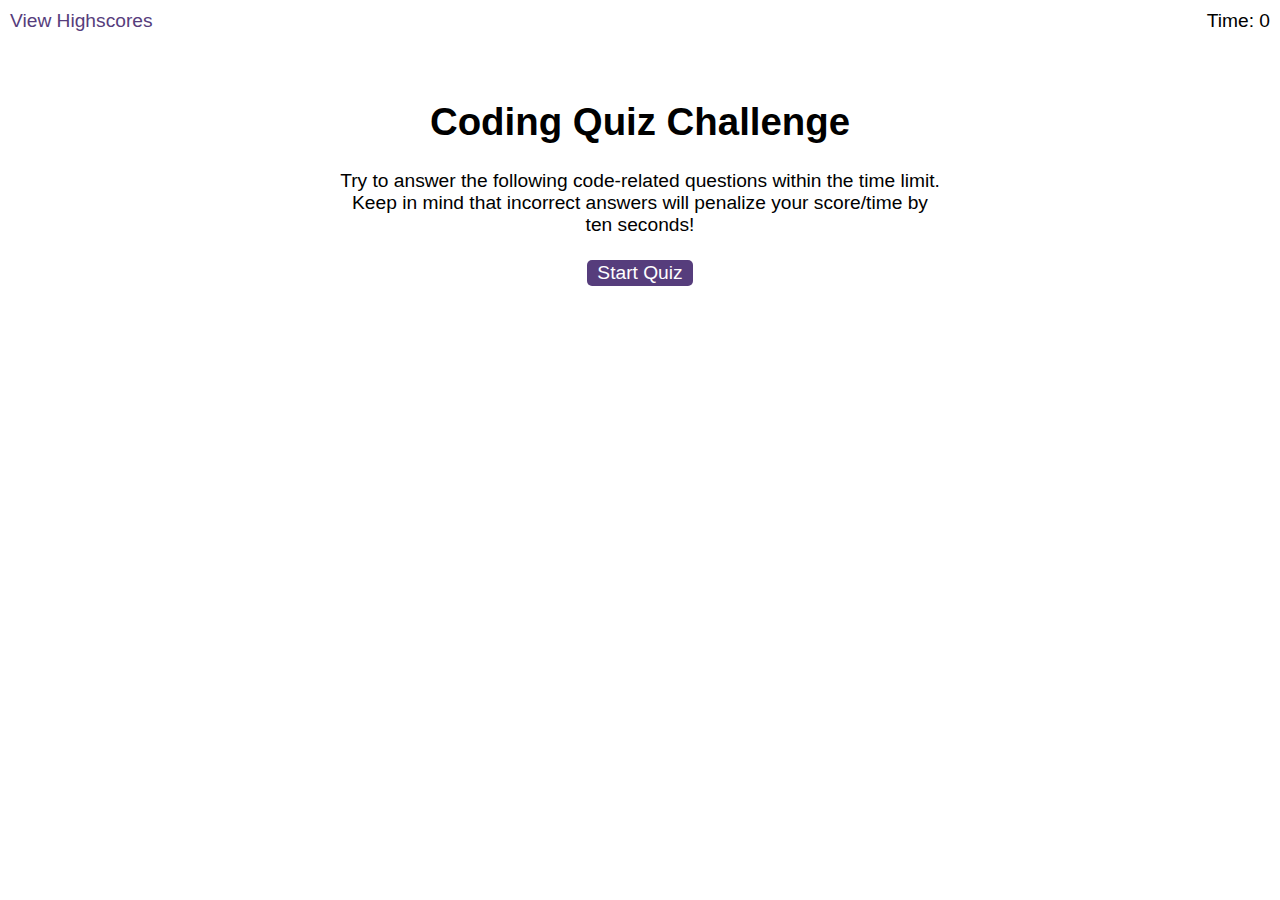
==== real/index.html @ 4c0e0d4a "added js files and moved code into my 'real' fplder that my cpde will be stored in, rather than the " ====
<!DOCTYPE html>
<html lang="en-gb">
  <head>
    <meta charset="UTF-8" />
    <meta name="viewport" content="width=device-width, initial-scale=1.0" />
    <meta http-equiv="X-UA-Compatible" content="ie=edge" />
    <title>Coding Quiz</title>

    <link rel="stylesheet" href="./assets/css/styles.css" />
  </head>

  <body>
    <div class="scores"><a href="highscores.html">View Highscores</a></div>

    <div class="timer">Time: <span id="time">0</span></div>

    <div class="wrapper">
      <div id="start-screen" class="start">
        <h1>Coding Quiz Challenge</h1>
        <p>
          Try to answer the following code-related questions within the time
          limit. Keep in mind that incorrect answers will penalize your
          score/time by ten seconds!
        </p>
        <button id="start">Start Quiz</button>
      </div>

      <div id="questions" class="hide">
        <h2 id="question-title"></h2>
        <div id="choices" class="choices"></div>
      </div>

      <div id="end-screen" class="hide">
        <h2>All done!</h2>
        <p>Your final score is <span id="final-score"></span>.</p>
        <p>
          Enter initials: <input type="text" id="initials" max="3" />
          <button id="submit">Submit</button>
        </p>
      </div>

      <div id="feedback" class="feedback hide"></div>
    </div>

    <script src="./assets/js/questions.js"></script>
    <script src="./assets/js/logic.js"></script>
  </body>
</html>
---- real/assets/css/styles.css ----
body {
  font-family: Arial;
  font-size: 120%;
}

a {
  color: #563d7c;
  text-decoration: none;
  transition: color 0.1s;
}

a:hover {
  color: #8570a5;
}

button {
  display: inline-block;
  margin: 5px;
  cursor: pointer;
  font-size: 100%;
  background-color: #563d7c;
  border-radius: 5px;
  padding: 2px 10px;
  color: white;
  border: 0;
  transition: background-color 0.1s;
}

button:hover {
  background-color: #8570a5;
}

.choices button {
  display: block;
}

input[type="text"] {
  font-size: 100%;
}

ol {
  padding-left: 0px;
  max-height: 400px;
  overflow: auto;
}

li {
  padding: 5px;
  list-style: decimal inside none;
}

li:nth-child(odd) {
  background-color: #f3edfc;
}

.wrapper {
  margin: 100px auto 0 auto;
  max-width: 600px;
}

.hide {
  display: none;
}

.start {
  text-align: center;
}

.scores {
  position: absolute;
  top: 10px;
  left: 10px;
}

.feedback {
  font-style: italic;
  font-size: 120%;
  margin-top: 20px;
  padding-top: 10px;
  color: gray;
  border-top: 2px solid #ccc;
}

.timer {
  position: absolute;
  top: 10px;
  right: 10px;
}
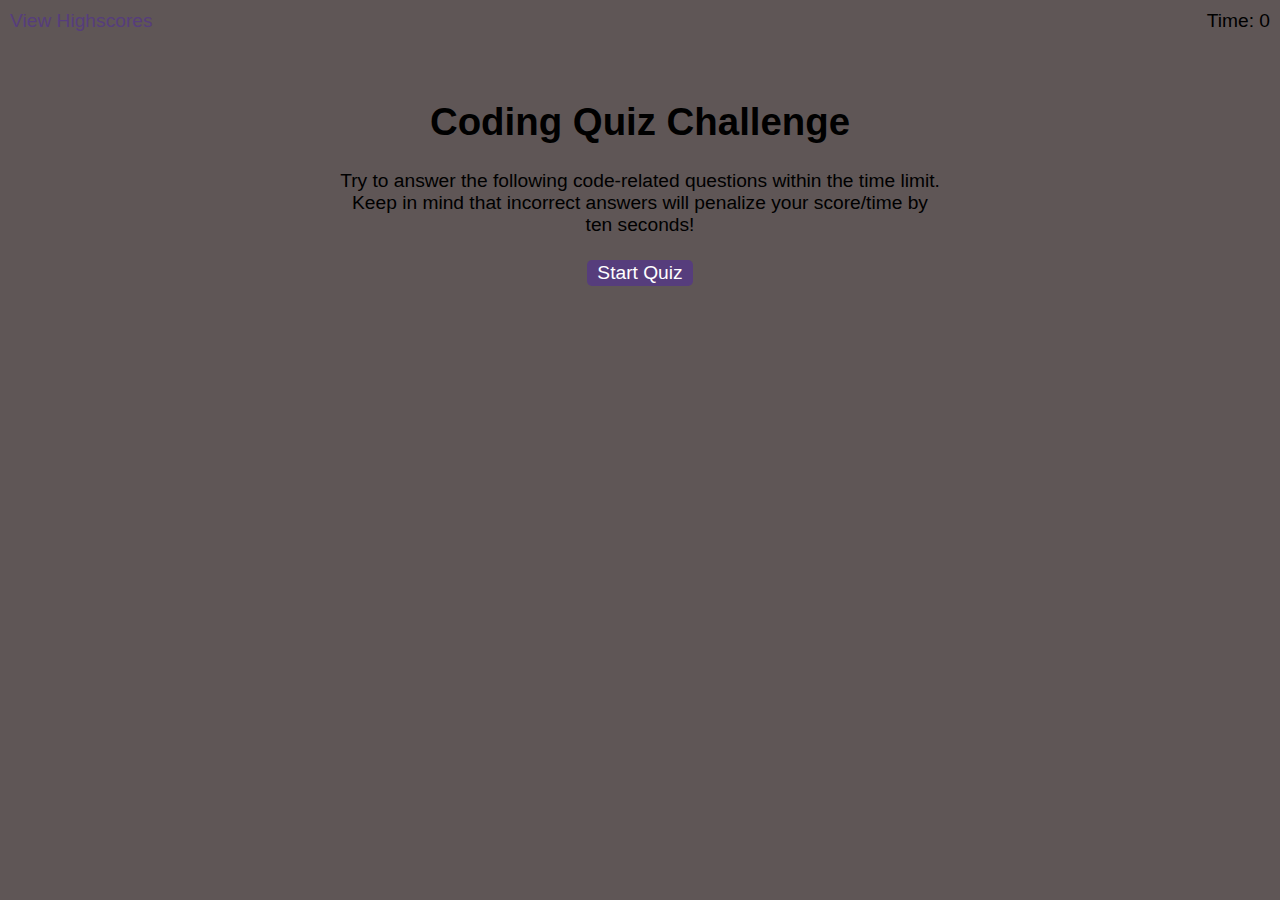
==== commit bfb1f696: "sorted out the score and percentage on  end screen, but its still not showing correct answers as act" ====
--- a/real/index.html
+++ b/real/index.html
@@ -32,8 +32,9 @@
 
       <div id="end-screen" class="hide">
         <h2>All done!</h2>
-        <p>Your final score is <span id="final-score"></span>.</p>
+        <p>Your final percentage score is <span id="pct-score"></span></p>
         <p>
+        <p>You got <span id="num-score"></span>.</p>
           Enter initials: <input type="text" id="initials" max="3" />
           <button id="submit">Submit</button>
         </p>
--- a/real/assets/css/styles.css
+++ b/real/assets/css/styles.css
@@ -1,6 +1,8 @@
 body {
   font-family: Arial;
   font-size: 120%;
+  background-color: rgb(95, 86, 86);
+  
 }
 
 a {
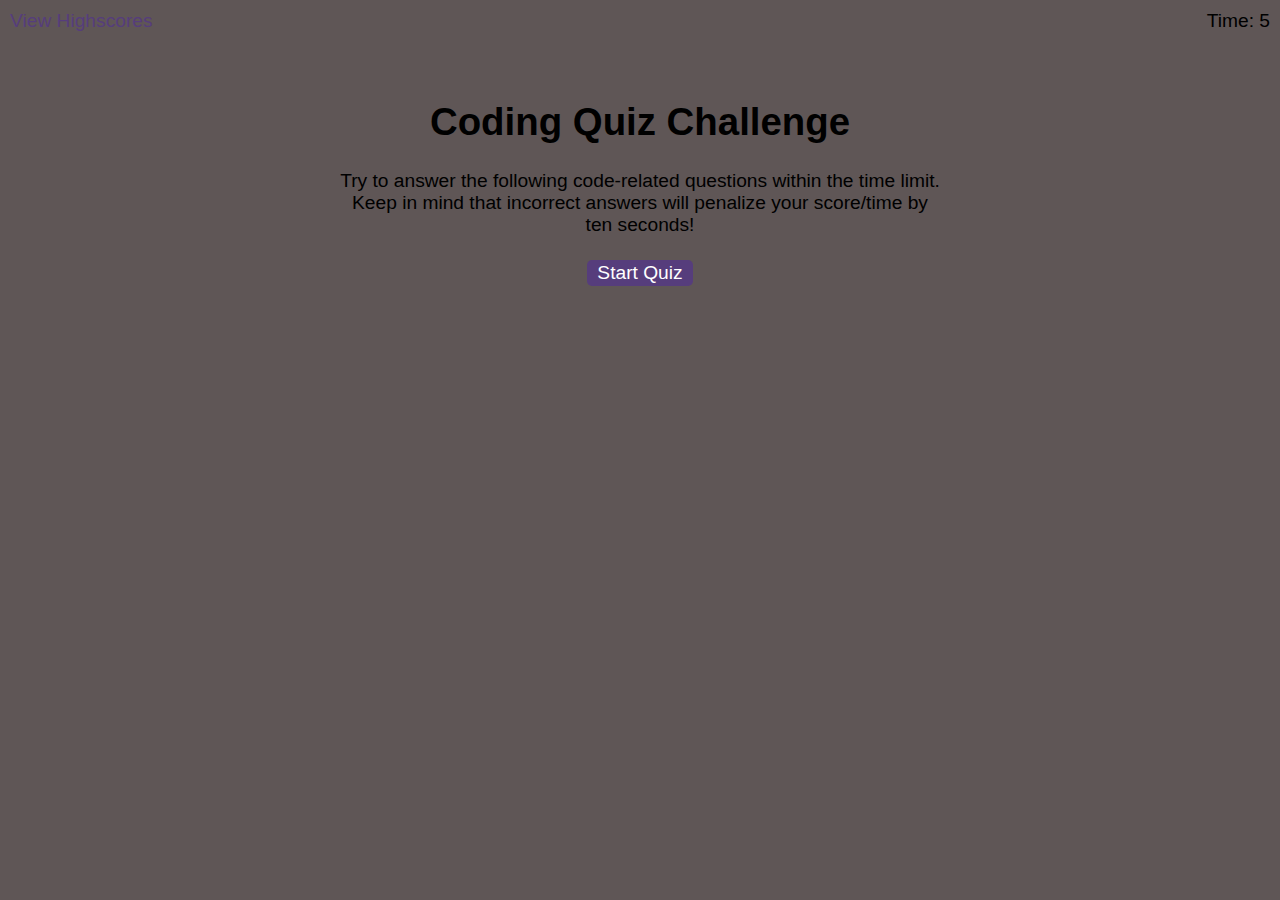
==== commit c1e5ad8a: "seeing time remaining in local storage but need it to be on webpage" ====
--- a/real/index.html
+++ b/real/index.html
@@ -12,7 +12,7 @@
   <body>
     <div class="scores"><a href="highscores.html">View Highscores</a></div>
 
-    <div class="timer">Time: <span id="time">0</span></div>
+    <div class="timer">Time: <span id="time">5</span></div>
 
     <div class="wrapper">
       <div id="start-screen" class="start">
@@ -35,6 +35,7 @@
         <p>Your final percentage score is <span id="pct-score"></span></p>
         <p>
         <p>You got <span id="num-score"></span>.</p>
+        <p>You had <span id="time-score"></span> seconds remaining.</p>
           Enter initials: <input type="text" id="initials" max="3" />
           <button id="submit">Submit</button>
         </p>
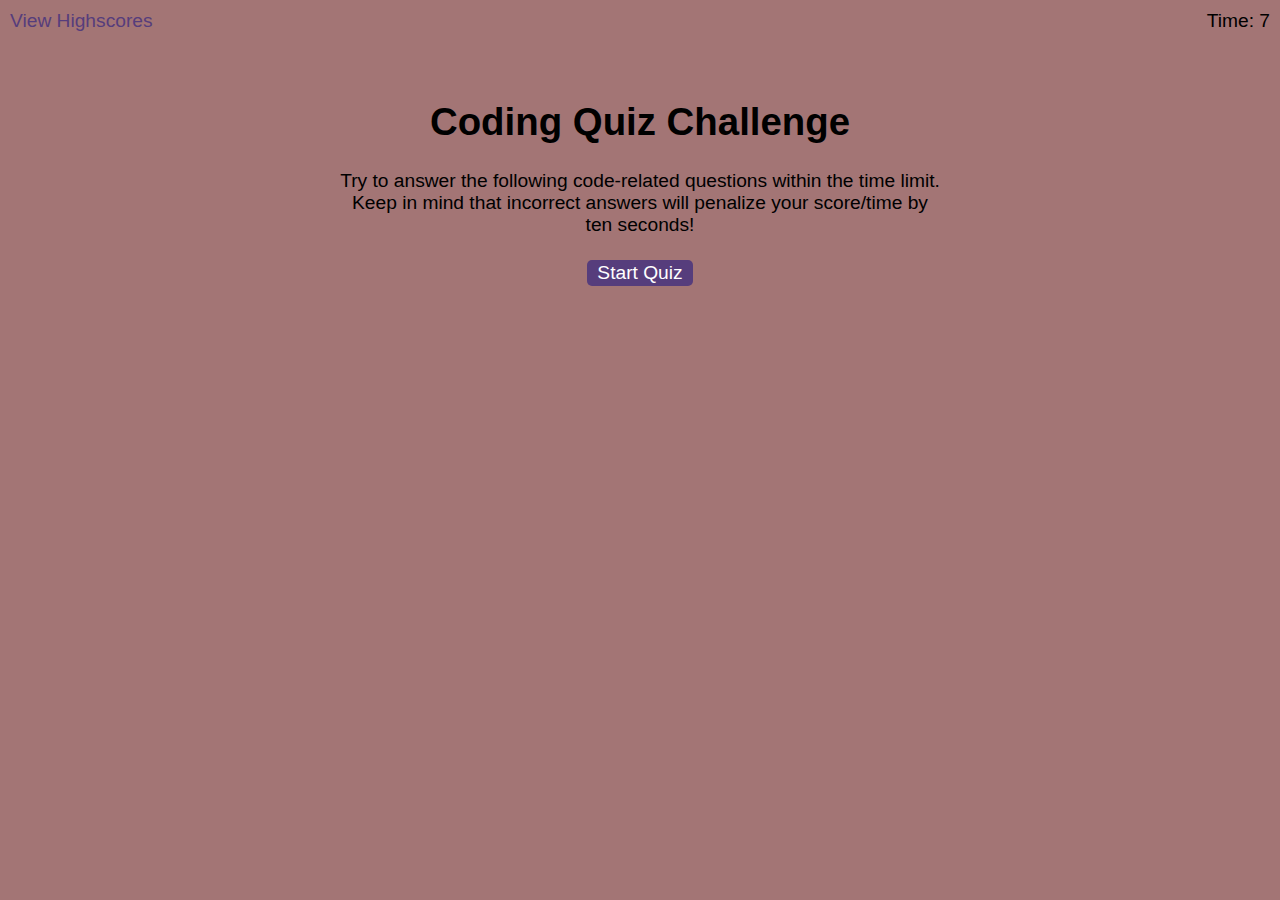
==== commit 96b3673f: "css was updated on colour for personal eyesight reasons while working,,,, js updates: finally got ti" ====
--- a/real/index.html
+++ b/real/index.html
@@ -12,7 +12,7 @@
   <body>
     <div class="scores"><a href="highscores.html">View Highscores</a></div>
 
-    <div class="timer">Time: <span id="time">5</span></div>
+    <div class="timer">Time: <span id="seconds-counting-down">7</span></div>
 
     <div class="wrapper">
       <div id="start-screen" class="start">
@@ -32,9 +32,9 @@
 
       <div id="end-screen" class="hide">
         <h2>All done!</h2>
-        <p>Your final percentage score is <span id="pct-score"></span></p>
+        <p>Your final percentage score is <span id="pct-score"></span>.</p>
         <p>
-        <p>You got <span id="num-score"></span>.</p>
+        <p>You got <span id="num-score"></span></p>
         <p>You had <span id="time-score"></span> seconds remaining.</p>
           Enter initials: <input type="text" id="initials" max="3" />
           <button id="submit">Submit</button>
--- a/real/assets/css/styles.css
+++ b/real/assets/css/styles.css
@@ -1,7 +1,7 @@
 body {
   font-family: Arial;
   font-size: 120%;
-  background-color: rgb(95, 86, 86);
+  background-color: rgb(163, 117, 117);
   
 }
 
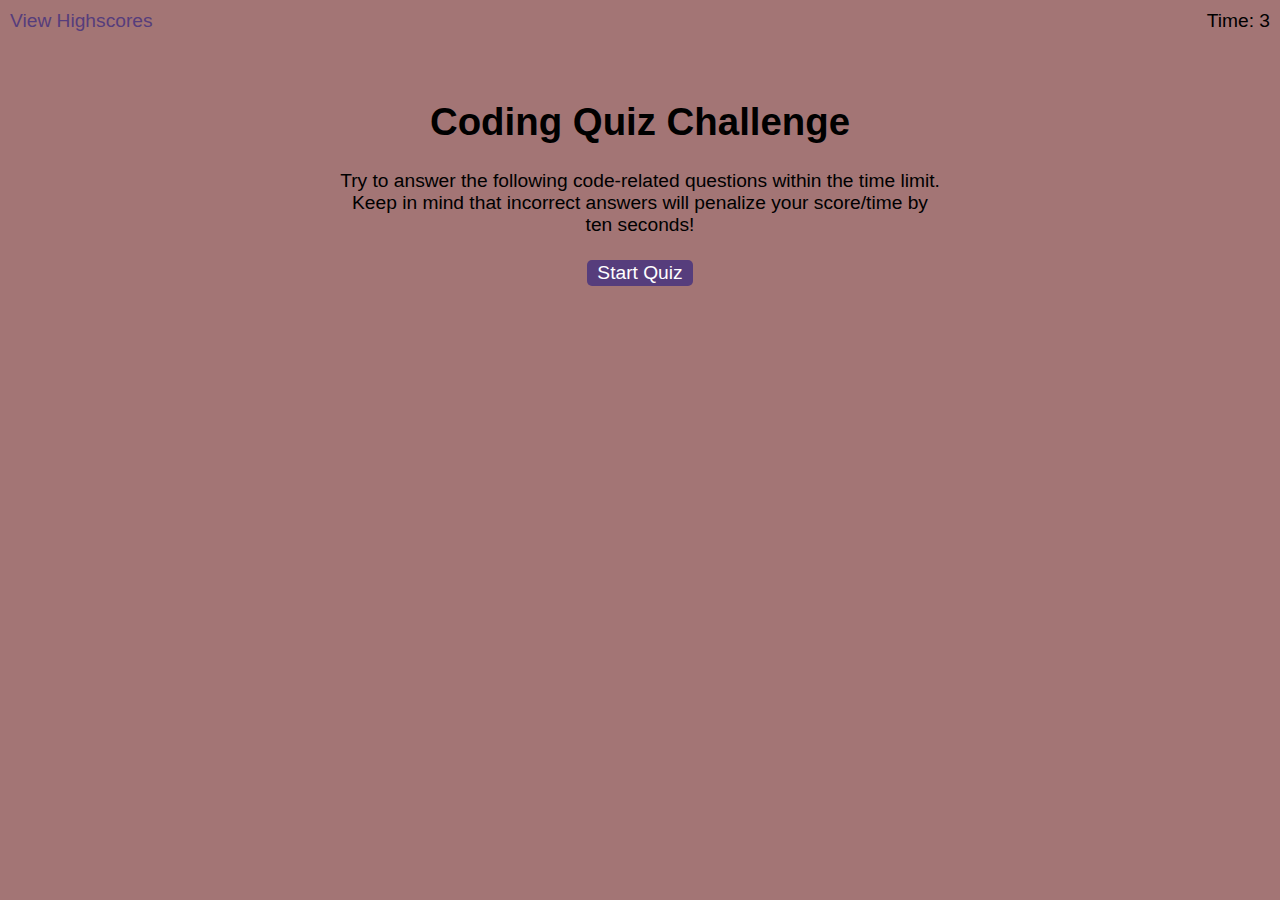
==== commit cca18b20: "fixed the long percentage score so it only goes to the 1st decimal point" ====
--- a/real/index.html
+++ b/real/index.html
@@ -12,7 +12,9 @@
   <body>
     <div class="scores"><a href="highscores.html">View Highscores</a></div>
 
-    <div class="timer">Time: <span id="seconds-counting-down">7</span></div>
+    <div class="timer">Time: <span id="seconds-counting-down">
+      <span id="timeAllowed"></span>
+    </span></div>
 
     <div class="wrapper">
       <div id="start-screen" class="start">
@@ -39,9 +41,12 @@
           Enter initials: <input type="text" id="initials" max="3" />
           <button id="submit">Submit</button>
         </p>
+        <div id="submitted" class="submitted hide"></div>
       </div>
 
       <div id="feedback" class="feedback hide"></div>
+
+      
     </div>
 
     <script src="./assets/js/questions.js"></script>
--- a/real/assets/css/styles.css
+++ b/real/assets/css/styles.css
@@ -79,7 +79,16 @@
   font-size: 120%;
   margin-top: 20px;
   padding-top: 10px;
-  color: gray;
+  color: rgb(255, 255, 255);
+  border-top: 2px solid #ccc;
+}
+
+.submitted {
+  font-style: italic;
+  font-size: 120%;
+  margin-top: 2px;
+  padding-top: 10px;
+  color: rgb(255, 255, 255);
   border-top: 2px solid #ccc;
 }
 
@@ -88,3 +97,25 @@
   top: 10px;
   right: 10px;
 }
+
+#highscores-table {
+  width: 100%;
+  position: relative;
+  table-layout: fixed;
+}
+
+#highscores-body {
+  position: relative;
+  text-align: center;
+  justify-content: center;
+}
+
+#highscores-table th {
+  border-bottom: 1px solid;
+  border-color: #f3edfc;
+}
+
+#highscores-table td {
+  border-bottom: 1px solid;
+  border-color: #f3edfc;
+}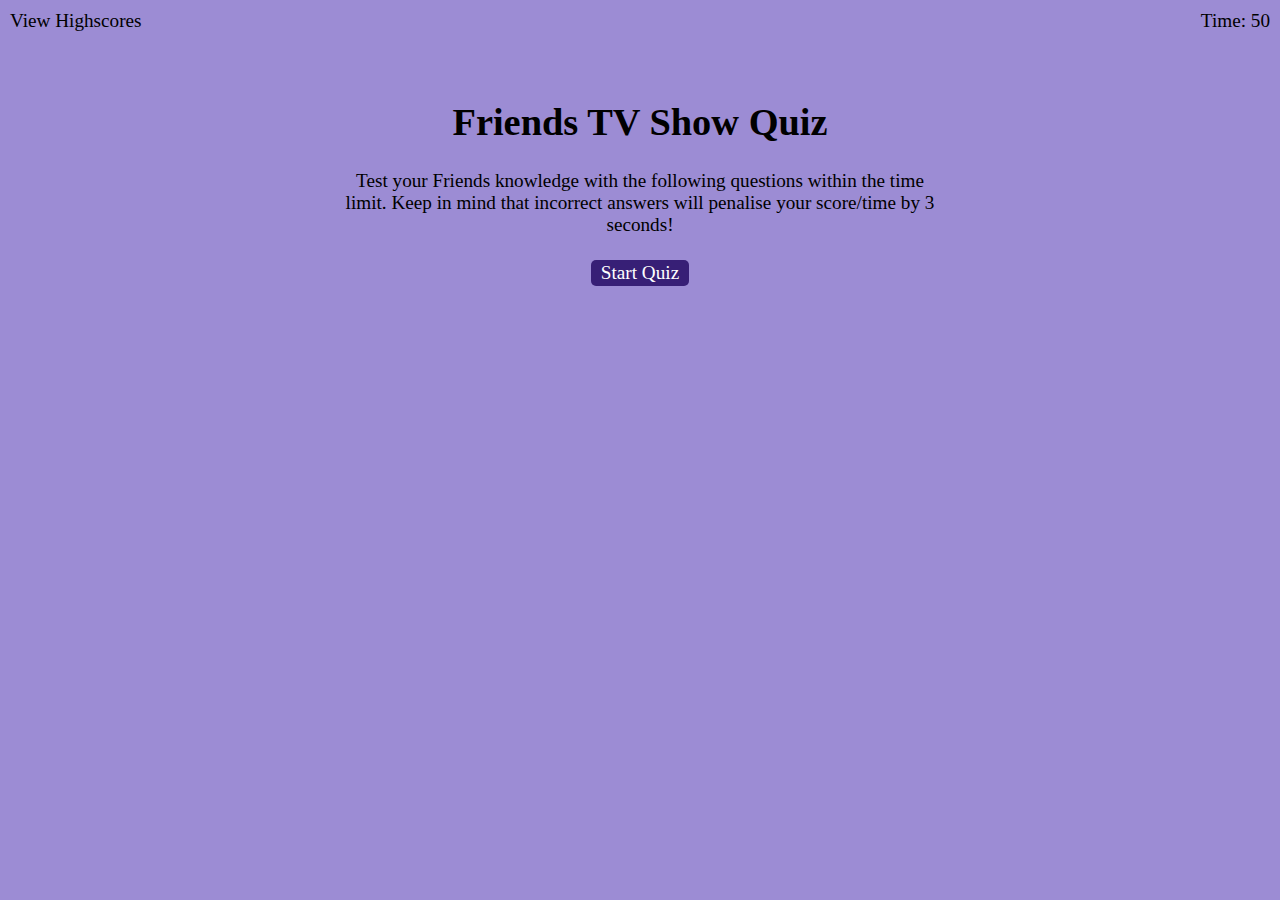
==== commit fb56fbdf: "updated css" ====
--- a/real/index.html
+++ b/real/index.html
@@ -18,11 +18,11 @@
 
     <div class="wrapper">
       <div id="start-screen" class="start">
-        <h1>Coding Quiz Challenge</h1>
+        <h1>Friends TV Show Quiz</h1>
         <p>
-          Try to answer the following code-related questions within the time
-          limit. Keep in mind that incorrect answers will penalize your
-          score/time by ten seconds!
+          Test your Friends knowledge with the following questions within the time
+          limit. Keep in mind that incorrect answers will penalise your
+          score/time by 3 seconds!
         </p>
         <button id="start">Start Quiz</button>
       </div>
--- a/real/assets/css/styles.css
+++ b/real/assets/css/styles.css
@@ -1,26 +1,27 @@
 body {
-  font-family: Arial;
+  font-family: poppins;
   font-size: 120%;
-  background-color: rgb(163, 117, 117);
+  background-color: #9C8CD4;
   
 }
 
 a {
-  color: #563d7c;
+  color: #000000;
   text-decoration: none;
   transition: color 0.1s;
 }
 
 a:hover {
-  color: #8570a5;
+  color: #d2c385;
 }
 
 button {
+  font-family: poppins;
   display: inline-block;
   margin: 5px;
   cursor: pointer;
   font-size: 100%;
-  background-color: #563d7c;
+  background-color: #371f76;
   border-radius: 5px;
   padding: 2px 10px;
   color: white;
@@ -29,11 +30,17 @@
 }
 
 button:hover {
-  background-color: #8570a5;
+  background-color: #d2c385;
+}
+
+.choices {
+  display: flex;
+  flex-wrap: wrap;
 }
 
 .choices button {
-  display: block;
+  flex: 1;
+  margin: 5px;
 }
 
 input[type="text"] {
